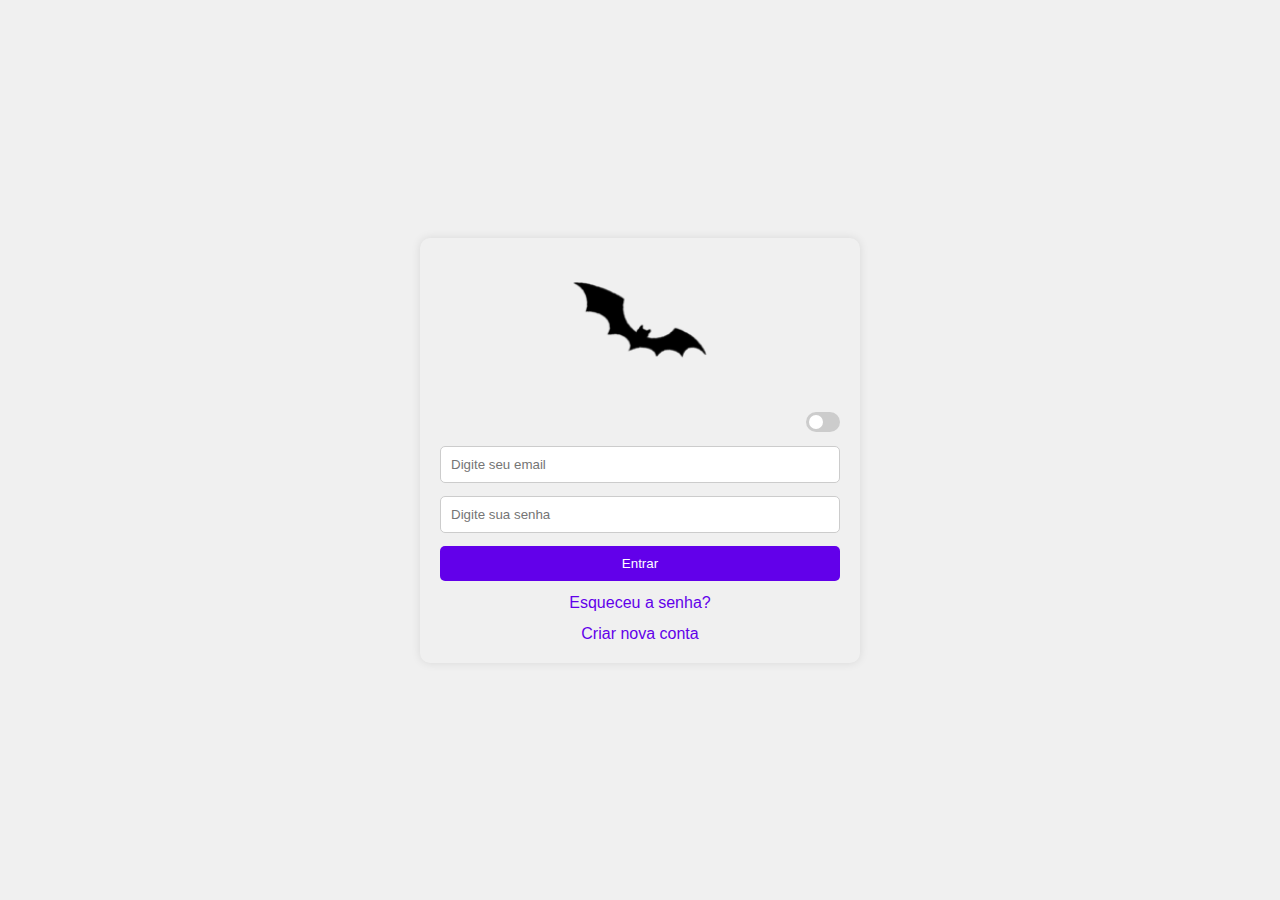
==== index.html @ e0629a54 "ultimo" ====
<!DOCTYPE html>
<html lang="pt-br">
<head>
  <meta charset="UTF-8">
  <meta name="viewport" content="width=device-width, initial-scale=1.0">
  <link rel="stylesheet" href="styles/index.css">
  <link rel="manifest" href="js/manifest.json">
  <title>Sismorcego - Login</title>
</head>
<body>
  <div class="login-container">
    <div class="logo">
      <img id="logo" src="src/Logo_tema_claro144px.png" alt="Sismorcego Logo">
    </div>
    <div class="theme-switch">
      <label class="switch">
        <input type="checkbox" id="theme-toggle">
        <span class="slider"></span>
      </label>
    </div>
    <form class="login-form">
      <input type="text" placeholder="Digite seu email" required>
      <input type="password" placeholder="Digite sua senha" required>
      <button type="submit">Entrar</button>
      <a href="recuperasenha.html">Esqueceu a senha?</a>
      <a href="cadastro.html">Criar nova conta</a>
    </form>
  </div>
  <script src="js/theme.js"></script>
</body>
</html>
---- styles/index.css ----
body {
  font-family: Arial, sans-serif;
  background-color: var(--background-color);
  color: var(--text-color);
  display: flex;
  justify-content: center;
  align-items: center;
  height: 100vh;
  margin: 0;
  transition: background-color 0.3s, color 0.3s;
}

:root {
  --background-color: #f0f0f0;
  --text-color: #000;
}

[data-theme="dark"] {
  --background-color: #121212;
  --text-color: #fff;
}

.login-container {
  background-color: var(--background-color);
  border-radius: 10px;
  padding: 20px;
  box-shadow: 0 0 10px rgba(0, 0, 0, 0.1);
  text-align: center;
  width: 100%;
  max-width: 400px;
}

.logo img {
  width: 150px;
}

.theme-switch {
  text-align: right;
  margin-bottom: 10px;
}

.switch {
  position: relative;
  display: inline-block;
  width: 34px;
  height: 20px;
}

.switch input {
  display: none;
}

.slider {
  position: absolute;
  cursor: pointer;
  top: 0;
  left: 0;
  right: 0;
  bottom: 0;
  background-color: #ccc;
  transition: 0.4s;
  border-radius: 34px;
}

.slider:before {
  position: absolute;
  content: "";
  height: 14px;
  width: 14px;
  left: 3px;
  bottom: 3px;
  background-color: white;
  transition: 0.4s;
  border-radius: 50%;
}

input:checked + .slider {
  background-color: #2196F3;
}

input:checked + .slider:before {
  transform: translateX(14px);
}

.login-form {
  display: flex;
  flex-direction: column;
  gap: 13px ;
}

.login-form input {
  padding: 10px;
  border: 1px solid #ccc;
  border-radius: 5px;
  width: 100% 
  box-sizing: border-box;
}

.login-form button {
  padding: 10px;
  background-color: #6200ea;
  color: white;
  border: none;
  border-radius: 5px;
  cursor: pointer;
  width: 100%
  box-sizing: border-box;
}

.login-form a {
  color: #6200ea;
  text-decoration: none;
}

.login-form a:hover {
  text-decoration: underline;
}

@media (max-width: 500px) {
  .login-container {
    padding: 15px;
  }

  .login-form input,
  .login-form button {
    margin: 5px 0;
    padding: 8px;
  }
}
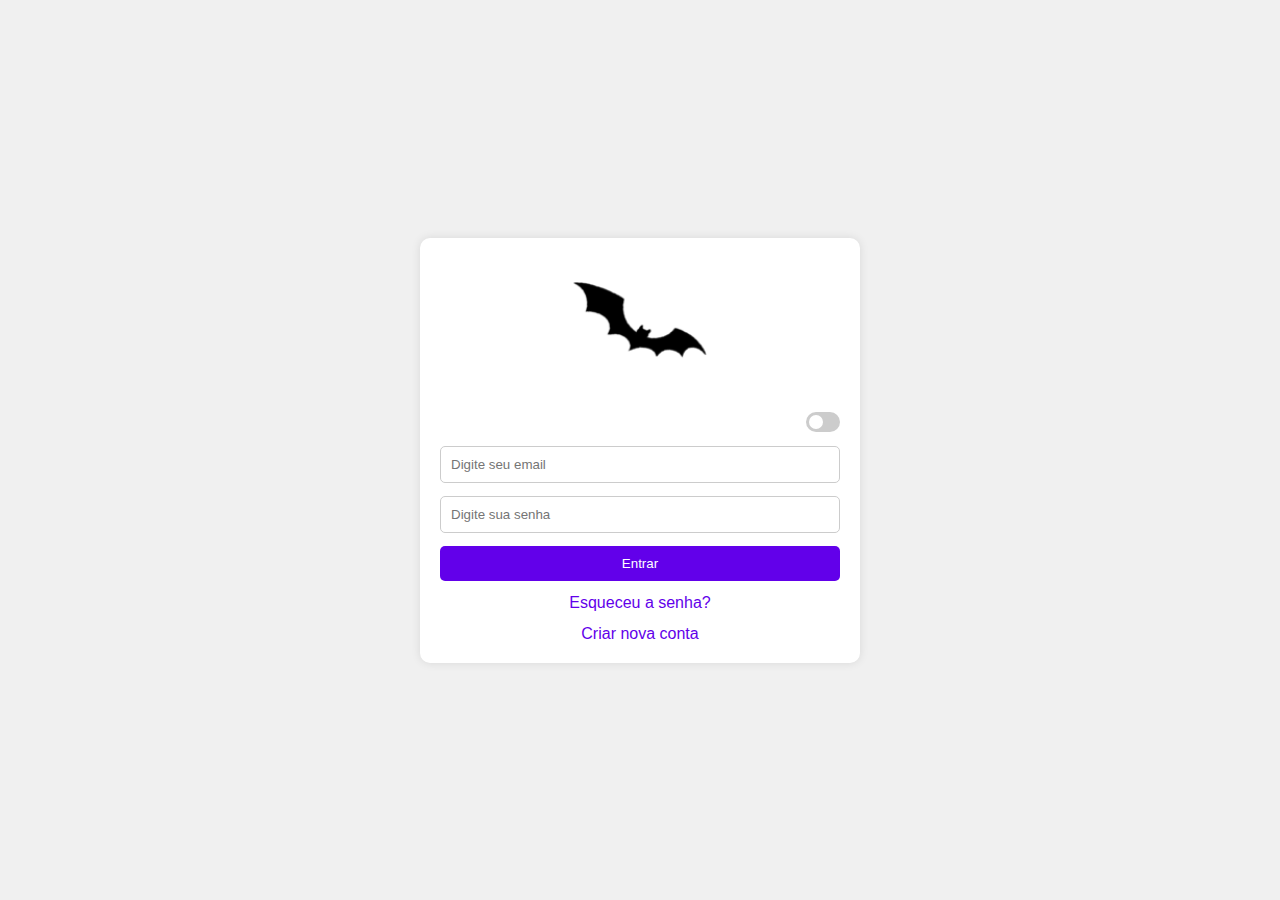
==== commit 7d844d2e: "service-worker" ====
--- a/index.html
+++ b/index.html
@@ -6,6 +6,7 @@
   <link rel="stylesheet" href="styles/index.css">
   <link rel="manifest" href="js/manifest.json">
   <title>Sismorcego - Login</title>
+  <script src="/js/service-woker.js"></script>
 </head>
 <body>
   <div class="login-container">
--- a/styles/index.css
+++ b/styles/index.css
@@ -1,6 +1,6 @@
 body {
   font-family: Arial, sans-serif;
-  background-color: var(--background-color);
+  background-color: var(--body-background-color);
   color: var(--text-color);
   display: flex;
   justify-content: center;
@@ -11,17 +11,19 @@
 }
 
 :root {
-  --background-color: #f0f0f0;
+  --body-background-color: #f0f0f0;
+  --container-background-color: #fff;
   --text-color: #000;
 }
 
 [data-theme="dark"] {
-  --background-color: #121212;
+  --body-background-color: #1d1d1d; /* Um pouco mais claro que o container */
+  --container-background-color: #121212; /* Fundo do container */
   --text-color: #fff;
 }
 
 .login-container {
-  background-color: var(--background-color);
+  background-color: var(--container-background-color);
   border-radius: 10px;
   padding: 20px;
   box-shadow: 0 0 10px rgba(0, 0, 0, 0.1);
@@ -85,14 +87,14 @@
 .login-form {
   display: flex;
   flex-direction: column;
-  gap: 13px ;
+  gap: 13px;
 }
 
 .login-form input {
   padding: 10px;
   border: 1px solid #ccc;
   border-radius: 5px;
-  width: 100% 
+  width: 100%;
   box-sizing: border-box;
 }
 
@@ -103,7 +105,7 @@
   border: none;
   border-radius: 5px;
   cursor: pointer;
-  width: 100%
+  width: 100%;
   box-sizing: border-box;
 }
 
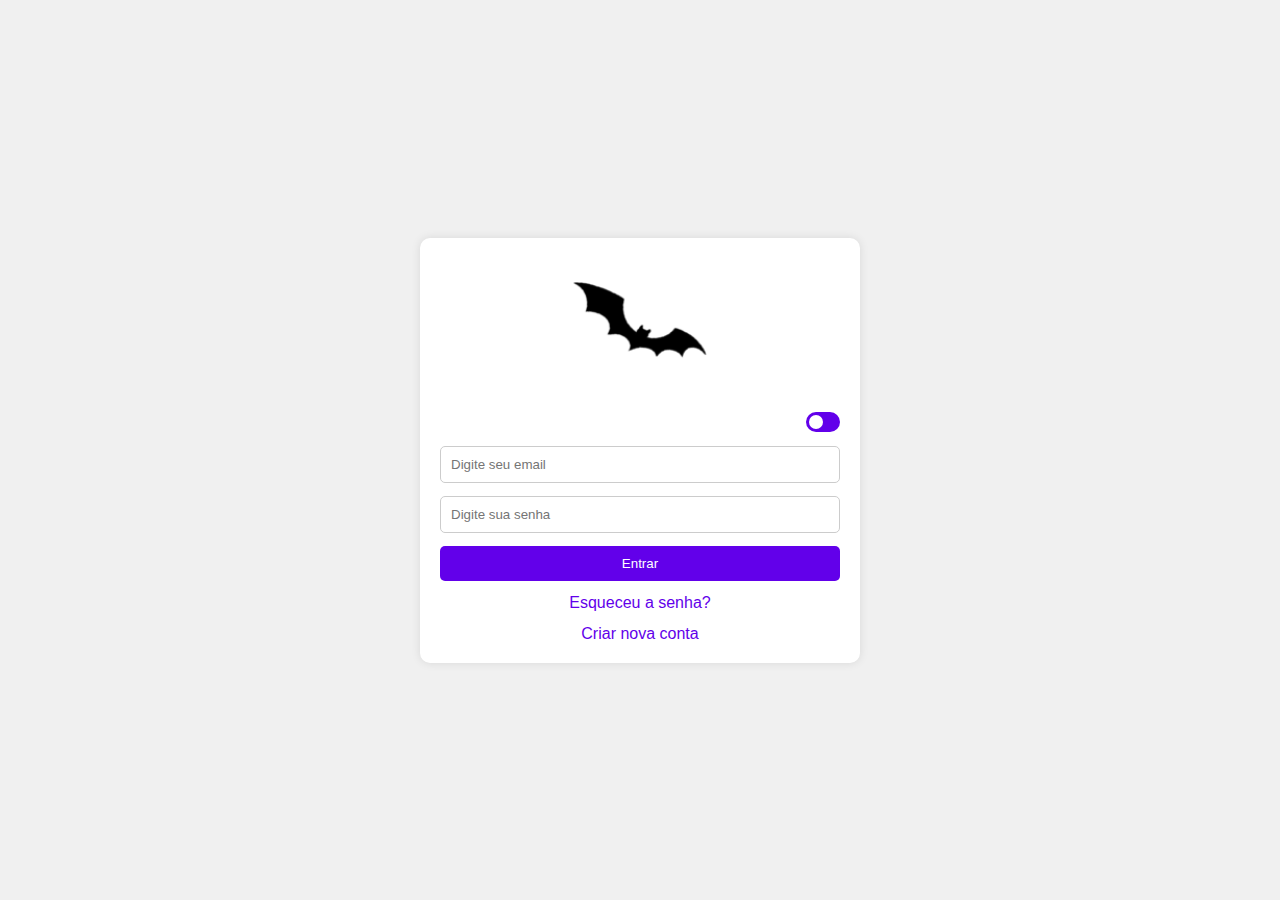
==== commit 5550994f: "login" ====
--- a/index.html
+++ b/index.html
@@ -1,13 +1,14 @@
 <!DOCTYPE html>
 <html lang="pt-br">
+
 <head>
   <meta charset="UTF-8">
   <meta name="viewport" content="width=device-width, initial-scale=1.0">
   <link rel="stylesheet" href="styles/index.css">
   <link rel="manifest" href="js/manifest.json">
   <title>Sismorcego - Login</title>
-  <script src="/js/service-woker.js"></script>
 </head>
+
 <body>
   <div class="login-container">
     <div class="logo">
@@ -19,15 +20,29 @@
         <span class="slider"></span>
       </label>
     </div>
-    <form class="login-form">
-      <input type="text" placeholder="Digite seu email" required>
-      <input type="password" placeholder="Digite sua senha" required>
+    <form id="loginForm" class="login-form">
+      <input type="text" id="email" placeholder="Digite seu email" required>
+      <input type="password" id="password" placeholder="Digite sua senha" required>
       <button type="submit">Entrar</button>
       <a href="recuperasenha.html">Esqueceu a senha?</a>
       <a href="cadastro.html">Criar nova conta</a>
     </form>
   </div>
   <script src="js/theme.js"></script>
+  <script src="js/database.js"></script> <!-- Adicione esta linha -->
+  <script>
+    if ('serviceWorker' in navigator) {
+      window.addEventListener('load', () => {
+        navigator.serviceWorker.register('/js/service-worker.js')
+          .then(registration => {
+            console.log('Service Worker registered with scope:', registration.scope);
+          }, err => {
+            console.log('Service Worker registration failed:', err);
+          });
+      });
+    }
+  </script>
+  <script src="js/function.js"></script>
 </body>
+
 </html>
-
--- a/styles/index.css
+++ b/styles/index.css
@@ -59,7 +59,7 @@
   left: 0;
   right: 0;
   bottom: 0;
-  background-color: #ccc;
+  background-color: #6200ea;
   transition: 0.4s;
   border-radius: 34px;
 }
@@ -77,7 +77,7 @@
 }
 
 input:checked + .slider {
-  background-color: #2196F3;
+  background-color: #6200ea;
 }
 
 input:checked + .slider:before {
@@ -98,6 +98,10 @@
   box-sizing: border-box;
 }
 
+.login-form input:focus {
+  outline: 2px solid #6200ea;
+}
+
 .login-form button {
   padding: 10px;
   background-color: #6200ea;
@@ -107,7 +111,13 @@
   cursor: pointer;
   width: 100%;
   box-sizing: border-box;
+  transition: .5s ease;
 }
+
+.login-form button:hover {
+  background-color: #5203c1;
+}
+
 
 .login-form a {
   color: #6200ea;
